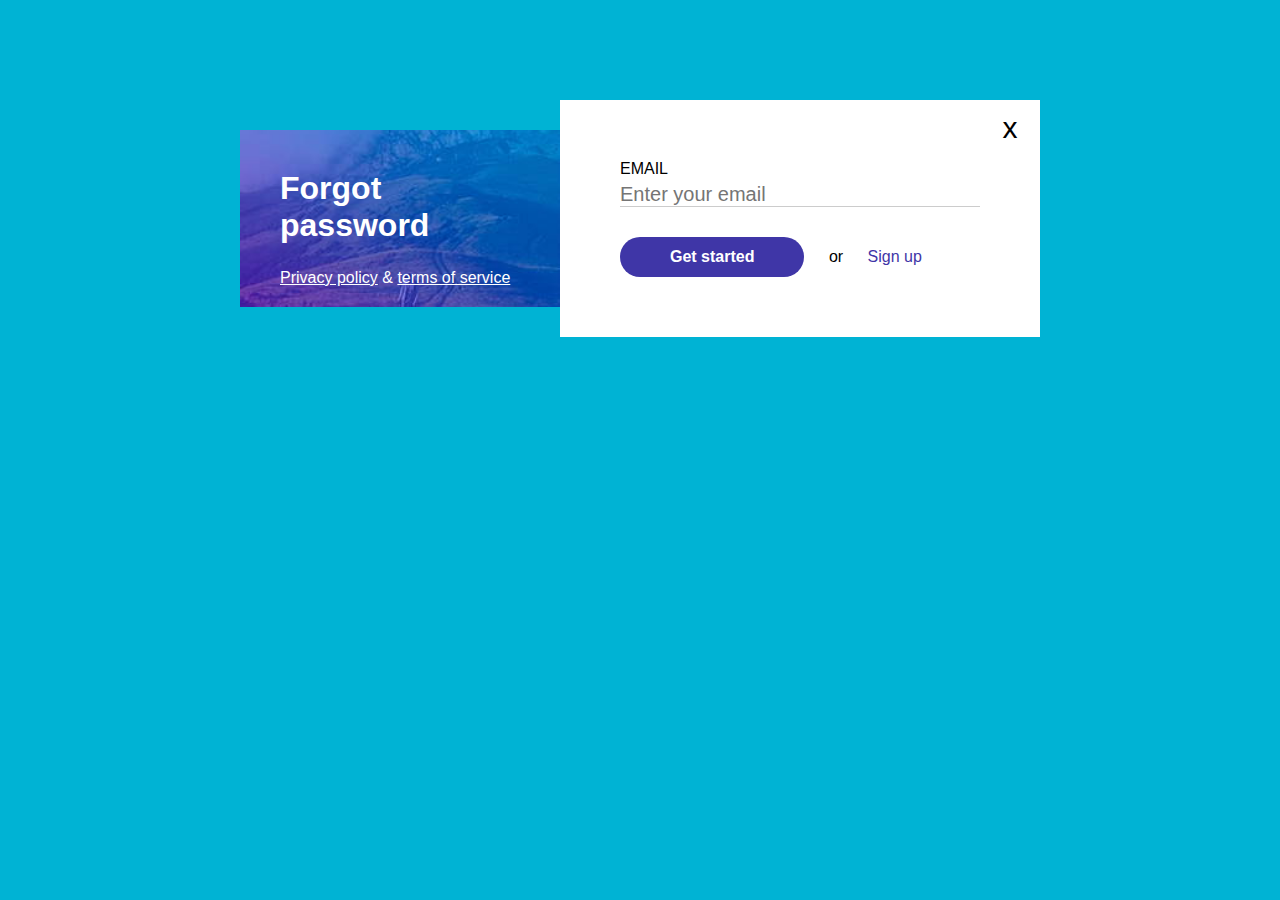
==== forgot-password/index.html @ 4147772f "Forgor password and sign in pages" ====
<!DOCTYPE html>
<html lang="en">

<head>
    <meta charset="UTF-8">
    <meta name="viewport" content="width=device-width, initial-scale=1.0">
    <title>Forgot password</title>
    <link rel="stylesheet" href="../main.css">
</head>

<body>
    <main class="container">
        <div class="left-column">
            <h1 class="title">Forgot password</h1>
            <footer class="footer">
                <a href="#" class="link">Privacy policy</a>
                <span class="ampersand">&</span>
                <a href="#" class="link">terms of service</a>
            </footer>
        </div>
        <div class="right-column">
            <div class="close">x</div>
            <form class="form">
                <div class="form-row">
                    <label for="email">Email</label>
                    <input id="email" type="text" placeholder="Enter your email">
                </div>
                <div class="form-row">
                    <div class="btn">Get started</div>
                    <span class="or">or</span>
                    <a href="/" class="blue-link">Sign up</a>
                </div>
            </form>
        </div>
    </main>
</body>

</html>
---- main.css ----
body,
body * {
    margin: 0;
    padding: 0;
    vertical-align: top;
    box-sizing: border-box;
    font-family: 'Gill Sans', 'Gill Sans MT', Calibri, 'Trebuchet MS', sans-serif;
}


body {
    background-color: #00B3D4;
}
    .container {
        display: inline-block;
        width: 800px;
        margin-top: 100px;
        margin-left: calc((100% - 800px) / 2);

        position: relative;
    }
        .left-column {
            display: inline-block;
            width: 40%;
            padding: 40px;
            background-color: #3F36A7;
            background-image: url(./kalnas.jpg);
            background-repeat: no-repeat;
            background-size: cover;
            background-position: center;
            color: #fff;
            position: absolute;
            top: 30px;
            bottom: 30px;
        }
            .title {

            }
            .footer {
                position: absolute;
                bottom: 20px;
                left: 40px;
                right: 40px;
            }
                .link {
                    color: #fff;
                }
                .ampersand {
                    
                }

        .right-column {
            display: inline-block;
            width: 60%;
            float: right;
            padding: 60px;
            background-color: #fff;
            position: relative;
        }
            .close {
                display: inline-block;
                width: 60px;
                height: 60px;
                line-height: 56px;
                text-align: center;
                font-size: 30px;
                cursor: pointer;
                position: absolute;
                top: 0;
                right: 0;
            }
            .form {
                display: inline-block;
                width: 100%;
            }
                .form-row {
                    display: inline-block;
                    width: 100%;
                    margin-bottom: 30px;
                }
                    .form-row:last-of-type {
                        margin-bottom: 0;
                    }
                    label {
                        display: inline-block;
                        width: 100%;
                        margin-bottom: 5px;
                        font-size: 16px;
                        text-transform: uppercase;
                    }
                    input {
                        display: inline-block;
                        width: 100%;
                        border: none;
                        border-bottom: 1px solid #ccc;
                        font-size: 20px;
                    }
                    .btn {
                        display: inline-block;
                        background-color: #3F36A7;
                        color: #fff;
                        padding: 10px;
                        line-height: 20px;
                        padding-left: 50px;
                        padding-right: 50px;
                        border-radius: 20px;
                        font-weight: bold;
                    }
                    .or {
                        display: inline-block;
                        padding: 20px;
                        padding-top: 10px;
                        padding-bottom: 10px;
                        line-height: 20px;
                    }
                    .blue-link {
                        display: inline-block;
                        color: #3F36A7;
                        text-decoration: none;
                        padding-top: 10px;
                        padding-bottom: 10px;
                        line-height: 20px;
                    }
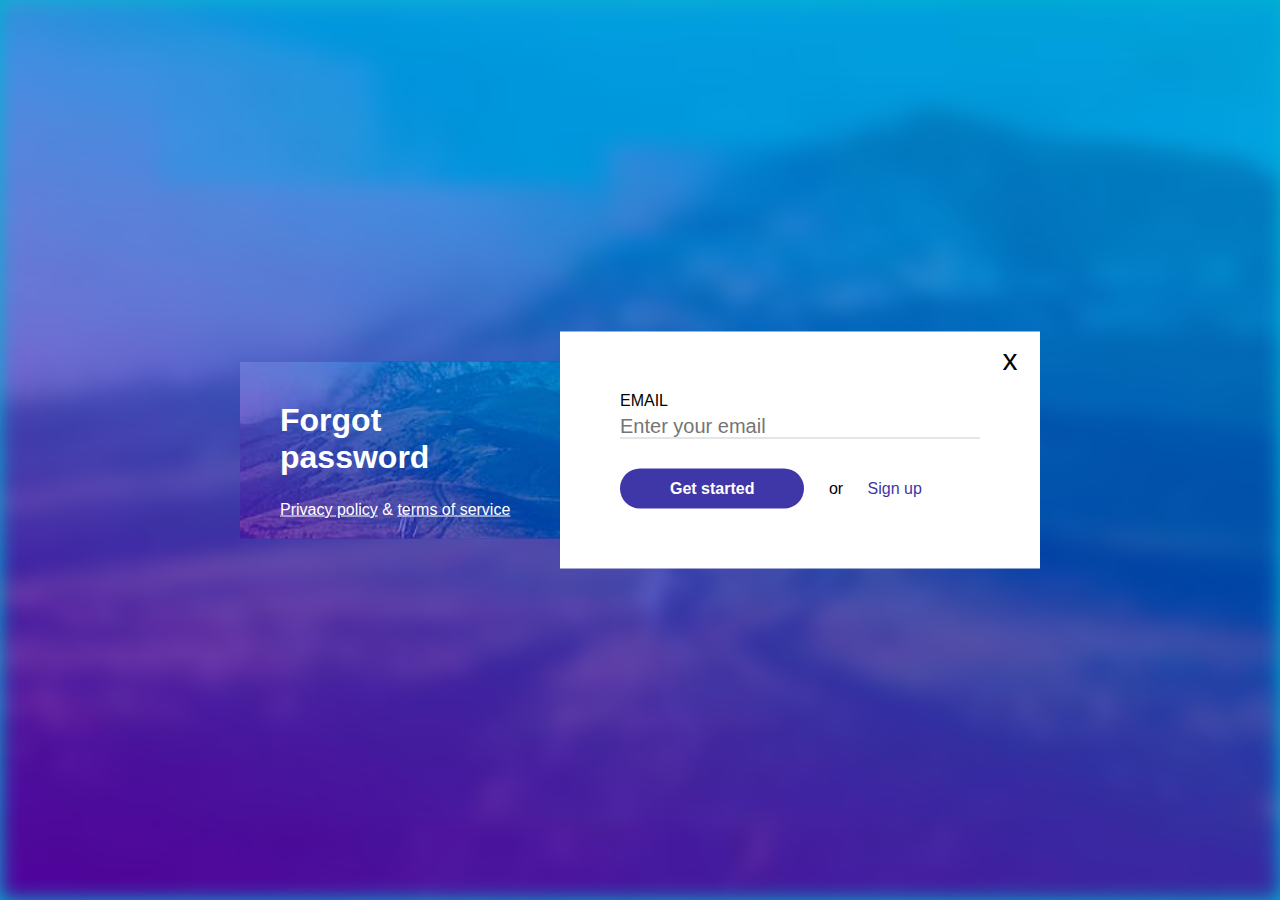
==== commit 1275108f: "Background image" ====
--- a/forgot-password/index.html
+++ b/forgot-password/index.html
@@ -9,6 +9,7 @@
 </head>
 
 <body>
+    <img class="background" src="../kalnas.jpg" alt="Background image">
     <main class="container">
         <div class="left-column">
             <h1 class="title">Forgot password</h1>
--- a/main.css
+++ b/main.css
@@ -11,13 +11,22 @@
 body {
     background-color: #00B3D4;
 }
+    .background {
+        width: 100%;
+        height: 100vh;
+        background-image: url(./kalnas.jpg);
+        background-repeat: no-repeat;
+        background-size: cover;
+        background-position: center;
+        filter: blur(10px);
+    }
     .container {
         display: inline-block;
         width: 800px;
-        margin-top: 100px;
-        margin-left: calc((100% - 800px) / 2);
-
-        position: relative;
+        position: absolute;
+        top: 50%;
+        left: 50%;
+        transform: translate(-50%, -50%);
     }
         .left-column {
             display: inline-block;
